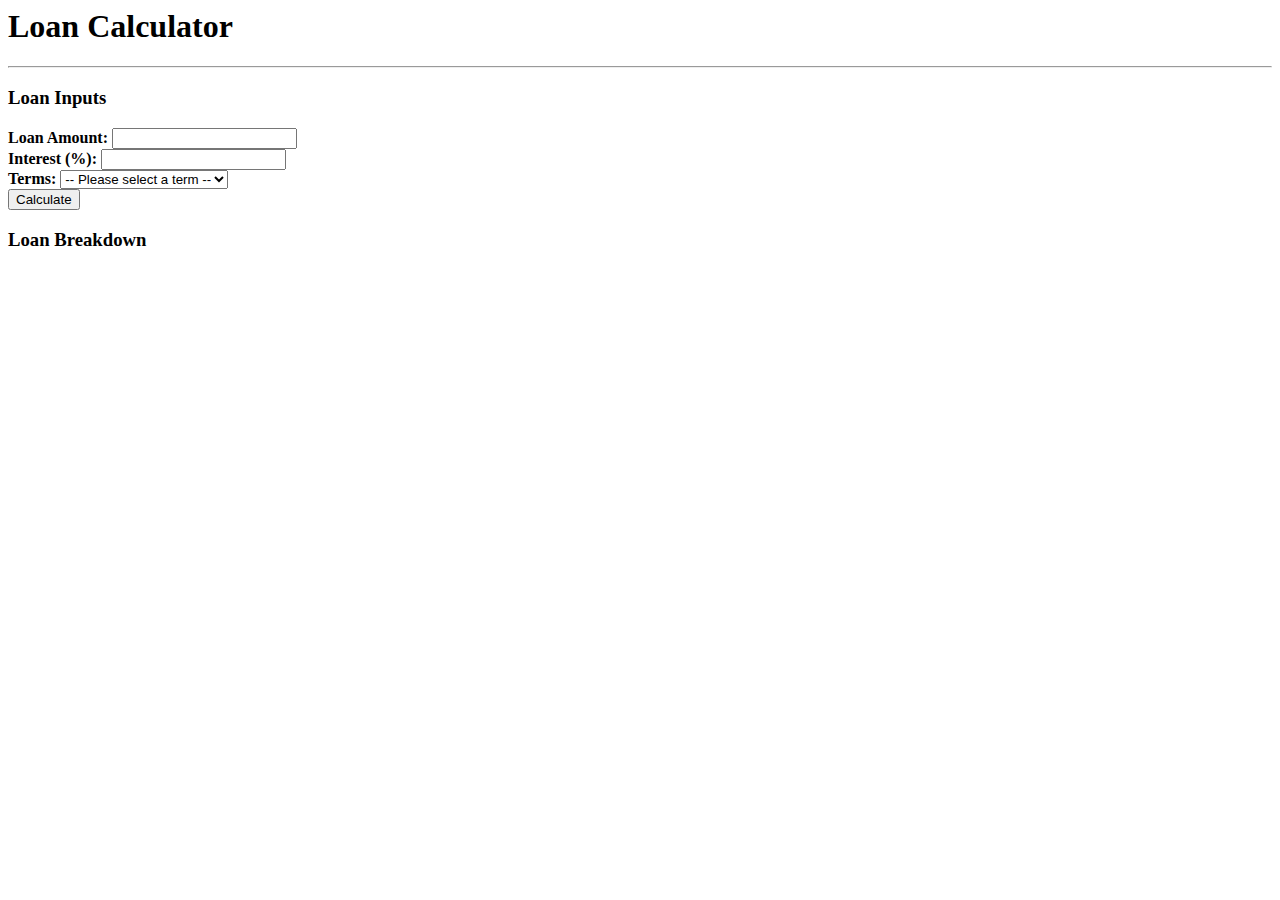
==== index.html @ df09c3eb "push to git" ====
<html>
	<head>
		<meta http-equiv="Content-Type" content="text/html; charset=iso-8859-1">
		<title>Loan Calculator</title>		
		<script language="JavaScript" type="text/javascript" 
			src="amort.js"></script>		
	</head>
	<body>
		<h1>Loan Calculator</h1>
		<hr>		
		<form>
        
            <h3>Loan Inputs</h3>
            <label for="principal"><b>Loan Amount:</b></label>
            <input type="text" id="principal" />
            <br />
            <label for="interest"><b>Interest (%):</b></label>
            <input type="text" id="interest" />
            <br />
            <label for="terms"><b>Terms:</b></label>
            <select id="terms">
                <option value="">-- Please select a term --</option>
                <option value="12">12 Months</option>
                <option value="24">24 Months</option>
                <option value="36">36 Months</option>
                <option value="48">48 Months</option>
                <option value="60">60 Months</option>
                <option value="60">72 Months</option>
            </select>
            <br/>
            <input type="button" value="Calculate" onclick="getValues()" />								
		</form>
		<form>
			
			<h3>Loan Breakdown</h3>
            <div id="Result"></div>
			
		</form>		
	</body>
</html>

<script type="text/javascript" src="js/main.js"></script>
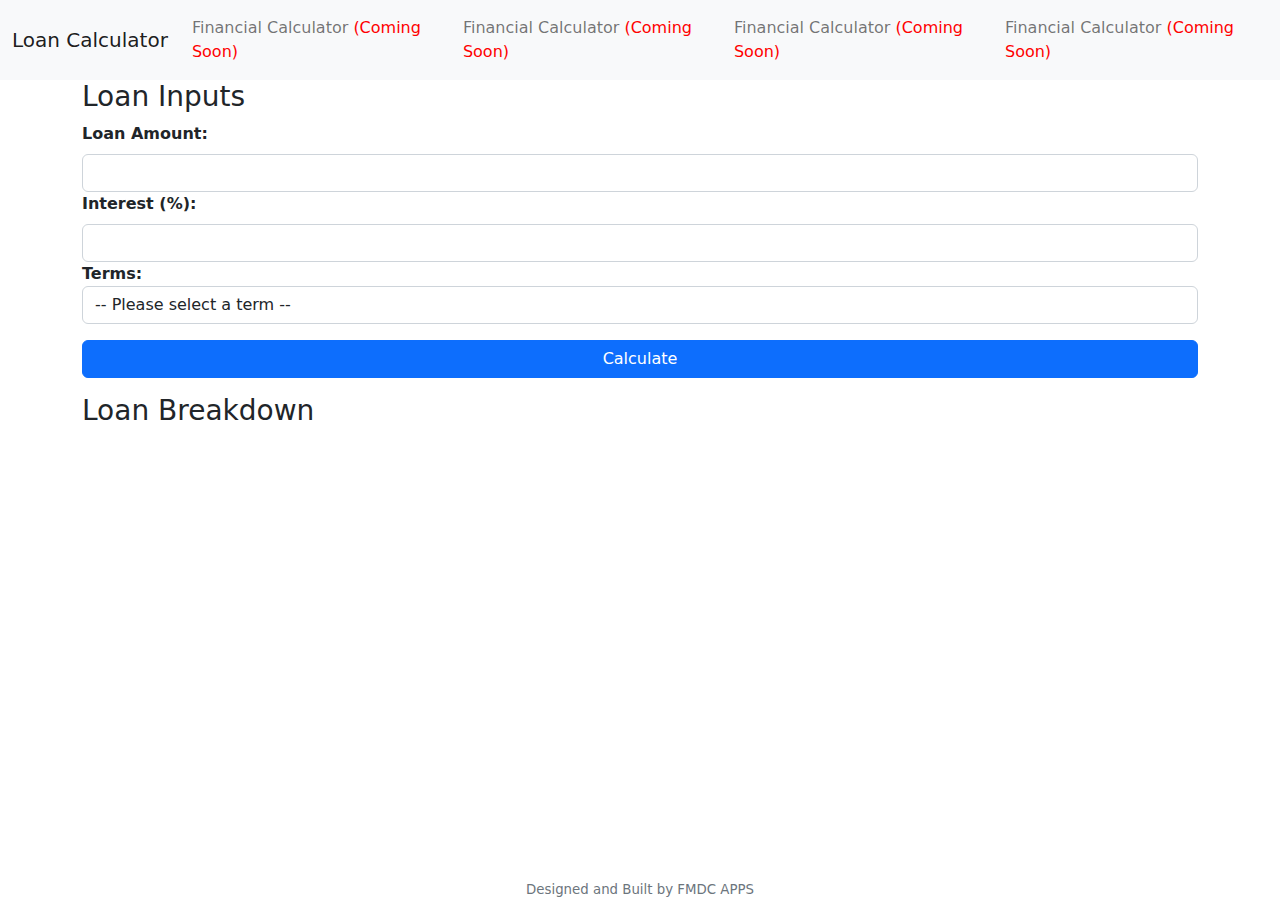
==== commit c251ee81: "added bootstrap and js" ====
--- a/index.html
+++ b/index.html
@@ -1,42 +1,65 @@
 <html>
 	<head>
+            <meta name="viewport" content="width=device-width, initial-scale=1.0">
 		<meta http-equiv="Content-Type" content="text/html; charset=iso-8859-1">
 		<title>Loan Calculator</title>		
-		<script language="JavaScript" type="text/javascript" 
-			src="amort.js"></script>		
+            <link rel="stylesheet" href="assets/css/bootstrap.min.css">
+            <script type="text/javascript" src="assets/js/font-awesome.min.js"></script>
+            <script type="text/javascript" src="assets/js/bootstrap.bundle.min.js"></script>
 	</head>
 	<body>
-		<h1>Loan Calculator</h1>
-		<hr>		
-		<form>
-        
-            <h3>Loan Inputs</h3>
-            <label for="principal"><b>Loan Amount:</b></label>
-            <input type="text" id="principal" />
-            <br />
-            <label for="interest"><b>Interest (%):</b></label>
-            <input type="text" id="interest" />
-            <br />
-            <label for="terms"><b>Terms:</b></label>
-            <select id="terms">
-                <option value="">-- Please select a term --</option>
-                <option value="12">12 Months</option>
-                <option value="24">24 Months</option>
-                <option value="36">36 Months</option>
-                <option value="48">48 Months</option>
-                <option value="60">60 Months</option>
-                <option value="60">72 Months</option>
-            </select>
-            <br/>
-            <input type="button" value="Calculate" onclick="getValues()" />								
-		</form>
-		<form>
-			
-			<h3>Loan Breakdown</h3>
-            <div id="Result"></div>
-			
-		</form>		
+            <!-- Top Navigation Menu -->
+            <nav class="navbar navbar-expand-lg bg-light">
+                  <div class="container-fluid">
+                        <a class="navbar-brand" href="#"><span class="logo">Loan Calculator</span></a>
+                        <button class="navbar-toggler" type="button" data-bs-toggle="collapse" data-bs-target="#navbarNav" aria-controls="navbarNav" aria-expanded="false" aria-label="Toggle navigation">
+                              <span class="navbar-toggler-icon"></span>
+                        </button>
+                        <div class="collapse navbar-collapse" id="navbarNav">
+                              <ul class="navbar-nav">
+                                    <li class="nav-item">
+                                          <a class="nav-link" href="javascript:void(0);">Financial Calculator <span style="color: red;">(Coming Soon)</span></a>
+                                    </li>
+                                    <li class="nav-item">
+                                          <a class="nav-link" href="javascript:void(0);">Financial Calculator <span style="color: red;">(Coming Soon)</span></a>
+                                    </li>
+                                    <li class="nav-item">
+                                          <a class="nav-link" href="javascript:void(0);">Financial Calculator <span style="color: red;">(Coming Soon)</span></a>
+                                    </li>
+                                    <li class="nav-item">
+                                          <a class="nav-link" href="javascript:void(0);">Financial Calculator <span style="color: red;">(Coming Soon)</span></a>
+                                    </li>
+                              </ul>
+                        </div>
+                  </div>
+            </nav>
+            <div class="container" style="min-height: 800px;">
+
+		
+                  <div class="mb-3">
+                        <form>
+                              <h3>Loan Inputs</h3>
+                              <label for="principal" class="form-label"><b>Loan Amount:</b></label>
+                              <input type="number"  class="form-control" id="principal" />
+                              <label for="interest" class="form-label"><b>Interest (%):</b></label>
+                              <input type="number"  class="form-control" id="interest" />
+                              <label for="terms"  class="form-label"></label><b>Terms:</b></label>
+                              <select id="terms"  class="form-control"> </select>
+                              <div class="d-grid gap-2">
+                                    <input type="button" class="btn btn-primary mt-3" value="Calculate"  class="form-control" onclick="getValues()" />	
+                              </div>
+                              
+                        </form>
+                                                                  
+                        <h3>Loan Breakdown</h3>
+                        <div id="Result"></div>
+                  </div>
+                  
+            </div>	
+            <footer style="text-align: center;font-size: smaller;" class="text-muted">
+                  Designed and Built by FMDC APPS
+            </footer>
 	</body>
 </html>
 
-<script type="text/javascript" src="js/main.js"></script>+<script type="text/javascript" src="assets/js/main.js"></script>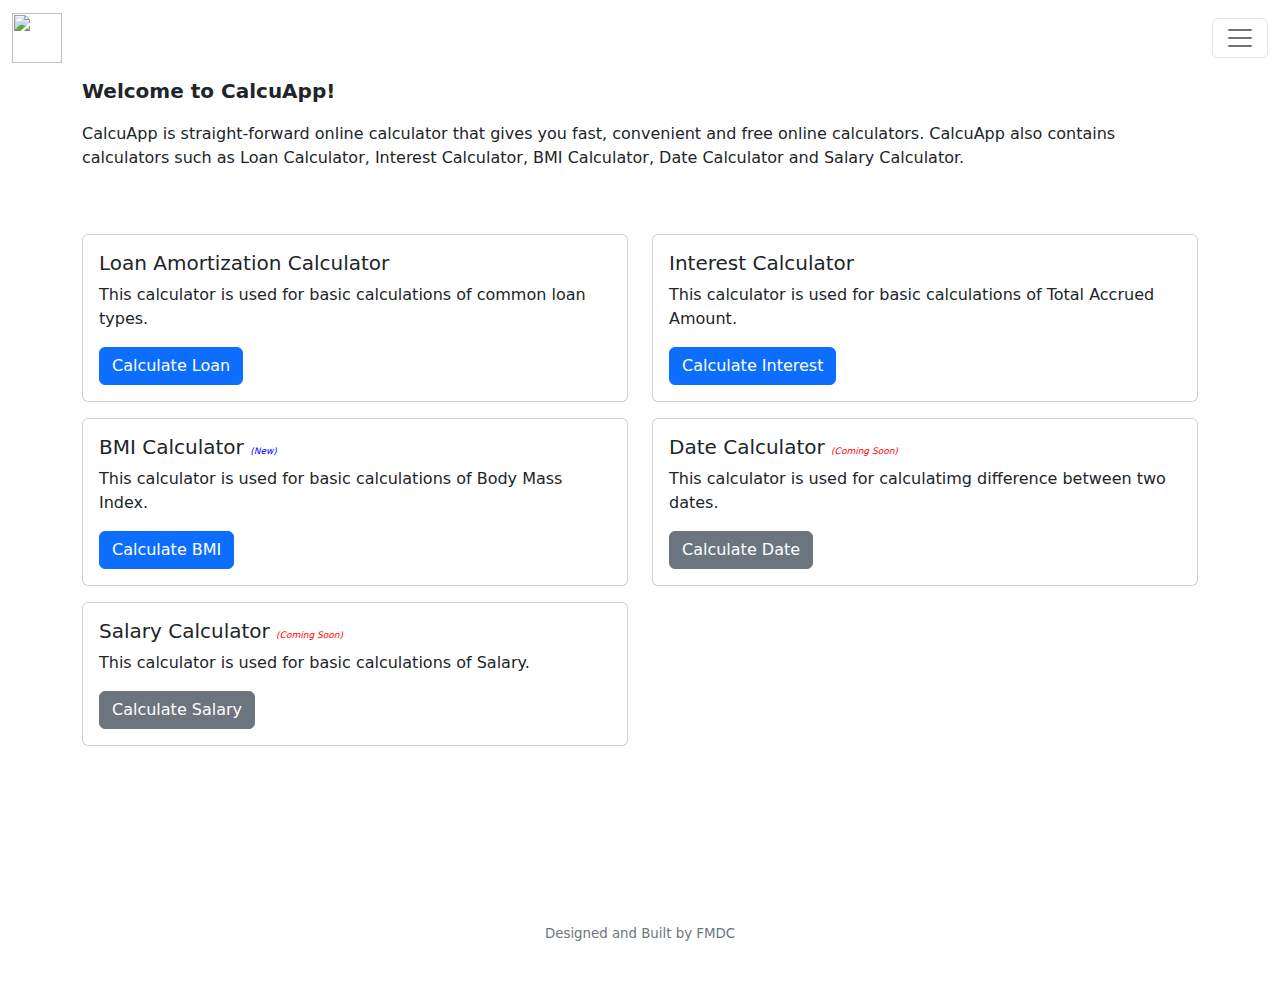
==== commit ee563ee0: "fix wordings" ====
--- a/index.html
+++ b/index.html
@@ -1,65 +1,129 @@
 <html>
-	<head>
-            <meta name="viewport" content="width=device-width, initial-scale=1.0">
-		<meta http-equiv="Content-Type" content="text/html; charset=iso-8859-1">
-		<title>Loan Calculator</title>		
-            <link rel="stylesheet" href="assets/css/bootstrap.min.css">
-            <script type="text/javascript" src="assets/js/font-awesome.min.js"></script>
-            <script type="text/javascript" src="assets/js/bootstrap.bundle.min.js"></script>
-	</head>
-	<body>
-            <!-- Top Navigation Menu -->
-            <nav class="navbar navbar-expand-lg bg-light">
-                  <div class="container-fluid">
-                        <a class="navbar-brand" href="#"><span class="logo">Loan Calculator</span></a>
-                        <button class="navbar-toggler" type="button" data-bs-toggle="collapse" data-bs-target="#navbarNav" aria-controls="navbarNav" aria-expanded="false" aria-label="Toggle navigation">
-                              <span class="navbar-toggler-icon"></span>
-                        </button>
-                        <div class="collapse navbar-collapse" id="navbarNav">
-                              <ul class="navbar-nav">
-                                    <li class="nav-item">
-                                          <a class="nav-link" href="javascript:void(0);">Financial Calculator <span style="color: red;">(Coming Soon)</span></a>
-                                    </li>
-                                    <li class="nav-item">
-                                          <a class="nav-link" href="javascript:void(0);">Financial Calculator <span style="color: red;">(Coming Soon)</span></a>
-                                    </li>
-                                    <li class="nav-item">
-                                          <a class="nav-link" href="javascript:void(0);">Financial Calculator <span style="color: red;">(Coming Soon)</span></a>
-                                    </li>
-                                    <li class="nav-item">
-                                          <a class="nav-link" href="javascript:void(0);">Financial Calculator <span style="color: red;">(Coming Soon)</span></a>
-                                    </li>
-                              </ul>
-                        </div>
-                  </div>
-            </nav>
-            <div class="container" style="min-height: 800px;">
 
-		
-                  <div class="mb-3">
-                        <form>
-                              <h3>Loan Inputs</h3>
-                              <label for="principal" class="form-label"><b>Loan Amount:</b></label>
-                              <input type="number"  class="form-control" id="principal" />
-                              <label for="interest" class="form-label"><b>Interest (%):</b></label>
-                              <input type="number"  class="form-control" id="interest" />
-                              <label for="terms"  class="form-label"></label><b>Terms:</b></label>
-                              <select id="terms"  class="form-control"> </select>
-                              <div class="d-grid gap-2">
-                                    <input type="button" class="btn btn-primary mt-3" value="Calculate"  class="form-control" onclick="getValues()" />	
-                              </div>
-                              
-                        </form>
-                                                                  
-                        <h3>Loan Breakdown</h3>
-                        <div id="Result"></div>
-                  </div>
-                  
-            </div>	
-            <footer style="text-align: center;font-size: smaller;" class="text-muted">
-                  Designed and Built by FMDC APPS
-            </footer>
-	</body>
-</html>
+<head>
+  <meta name="viewport" content="width=device-width, initial-scale=1.0">
+  <meta http-equiv="Content-Type" content="text/html; charset=iso-8859-1">
+  <title>CalcuApp</title>
+  <link rel="icon" href="./assets/img/calcuapp-website-favicon-color.png" type="image/icon type">
+  <link rel="stylesheet" href="assets/css/bootstrap.min.css">
+  <script type="text/javascript" src="assets/js/font-awesome.min.js"></script>
+  <script type="text/javascript" src="assets/js/bootstrap.bundle.min.js"></script>
+  <script type="text/javascript" src="assets/js/moment.js"></script>
+</head>
 
-<script type="text/javascript" src="assets/js/main.js"></script>+<body>
+  <nav class="navbar" style="background-color: #FFFFFF;">
+    <div class="container-fluid">
+      <a class="navbar-brand topnav" href="index.html" style="color: rgb(48, 205, 163);">
+        <img src="assets/img/calcuapp-website-favicon-color.png" style="width:50px;"/>
+      </a>
+      <button class="navbar-toggler" type="button" data-bs-toggle="offcanvas" data-bs-target="#offcanvasNavbar"
+        aria-controls="offcanvasNavbar">
+        <span class="navbar-toggler-icon"></span>
+      </button>
+      <div class="offcanvas offcanvas-end" tabindex="-1" id="offcanvasNavbar" aria-labelledby="offcanvasNavbarLabel">
+        <div class="offcanvas-header">
+          <h3 class="offcanvas-title" id="offcanvasNavbarLabel">CalcuApp</h3>
+          <button type="button" class="btn-close" data-bs-dismiss="offcanvas" aria-label="Close"></button>
+        </div>
+        <div class="offcanvas-body">
+          <ul class="navbar-nav justify-content-end flex-grow-1 pe-3">
+            <li class="nav-item">
+              <a class="nav-link active" aria-current="page" href="#">Home</a>
+            </li>
+            <li class="nav-item">
+              <a class="nav-link" href="loancalculator.html">Loan Amortization Calculator</a>
+            </li>
+
+            <li class="nav-item">
+              <a class="nav-link" href="interestcalculator.html">Interest Calculator</a>
+            </li>
+            <li class="nav-item">
+              <a class="nav-link" href="bmicalculator.html">BMI Calculator</a>
+            </li>
+            <li class="nav-item">
+              <a class="nav-link disabled" href="#">Date Calculator</a>
+            </li>
+            <li class="nav-item">
+              <a class="nav-link disabled" href="#">Salary Calculator</a>
+            </li>
+            <li class="nav-item">
+              <a class="nav-link" href="#">About</a>
+            </li>
+          </ul>
+          <footer style="text-align: center;font-size: smaller;bottom: 0;" class="text-muted">
+            Designed and Built by FMDC
+          </footer>
+        </div>
+      </div>
+    </div>
+  </nav>
+  <div class="container" style="min-height: 800px;">
+
+    <figure>
+      <blockquote class="blockquote">
+        <b><p>Welcome to CalcuApp!</p></b>
+      </blockquote>
+      <p>CalcuApp is straight-forward online calculator that gives you fast, convenient and free online calculators. 
+        CalcuApp also contains calculators such as Loan Calculator, Interest Calculator, BMI Calculator, Date Calculator and Salary Calculator. </p>
+      
+    </figure>
+
+    <div class="row mt-5">
+      <div class="col-md-6 mt-3" style="max-height: 500px;">
+        <div class="card">
+          <div class="card-body">
+            <h5 class="card-title">Loan Amortization Calculator</h5>
+            <p class="card-text">This calculator is used for basic calculations of common loan types.</p>
+            <a href="loancalculator.html" class="btn btn-primary">Calculate Loan</a>
+          </div>
+        </div>
+      </div>
+      <div class="col-md-6 mt-3">
+        <div class="card">
+          <div class="card-body">
+            <h5 class="card-title">Interest Calculator</h5>
+            <p class="card-text">This calculator is used for basic calculations of Total Accrued Amount.</p>
+            <a href="interestcalculator.html" class="btn btn-primary">Calculate Interest</a>
+          </div>
+        </div>
+      </div>
+      <div class="col-md-6 mt-3">
+        <div class="card">
+          <div class="card-body">
+            <h5 class="card-title">BMI Calculator <span style="color: blue;font-size: xx-small;"><i>(New)</i></span>
+            </h5>
+            <p class="card-text">This calculator is used for basic calculations of Body Mass Index.</p>
+            <a href="bmicalculator.html" class="btn btn-primary">Calculate BMI</a>
+          </div>
+        </div>
+      </div>
+      <div class="col-md-6 mt-3">
+        <div class="card">
+          <div class="card-body">
+            <h5 class="card-title">Date Calculator <span style="color: red;font-size: xx-small;"><i>(Coming
+                  Soon)</i></span></h5>
+            <p class="card-text">This calculator is used for calculatimg difference between two dates.</p>
+            <a href="#" class="btn btn-secondary">Calculate Date</a>
+          </div>
+        </div>
+      </div>
+      <div class="col-md-6 mt-3">
+        <div class="card">
+          <div class="card-body">
+            <h5 class="card-title">Salary Calculator <span style="color: red;font-size: xx-small;"><i>(Coming
+                  Soon)</i></span></h5>
+            <p class="card-text">This calculator is used for basic calculations of Salary.</p>
+            <a href="#" class="btn btn-secondary">Calculate Salary</a>
+          </div>
+        </div>
+      </div>
+    </div>
+  </div>
+
+  <footer style="text-align:center;font-size: smaller;" class="text-muted m-5">
+    Designed and Built by FMDC
+  </footer>
+</body>
+
+</html>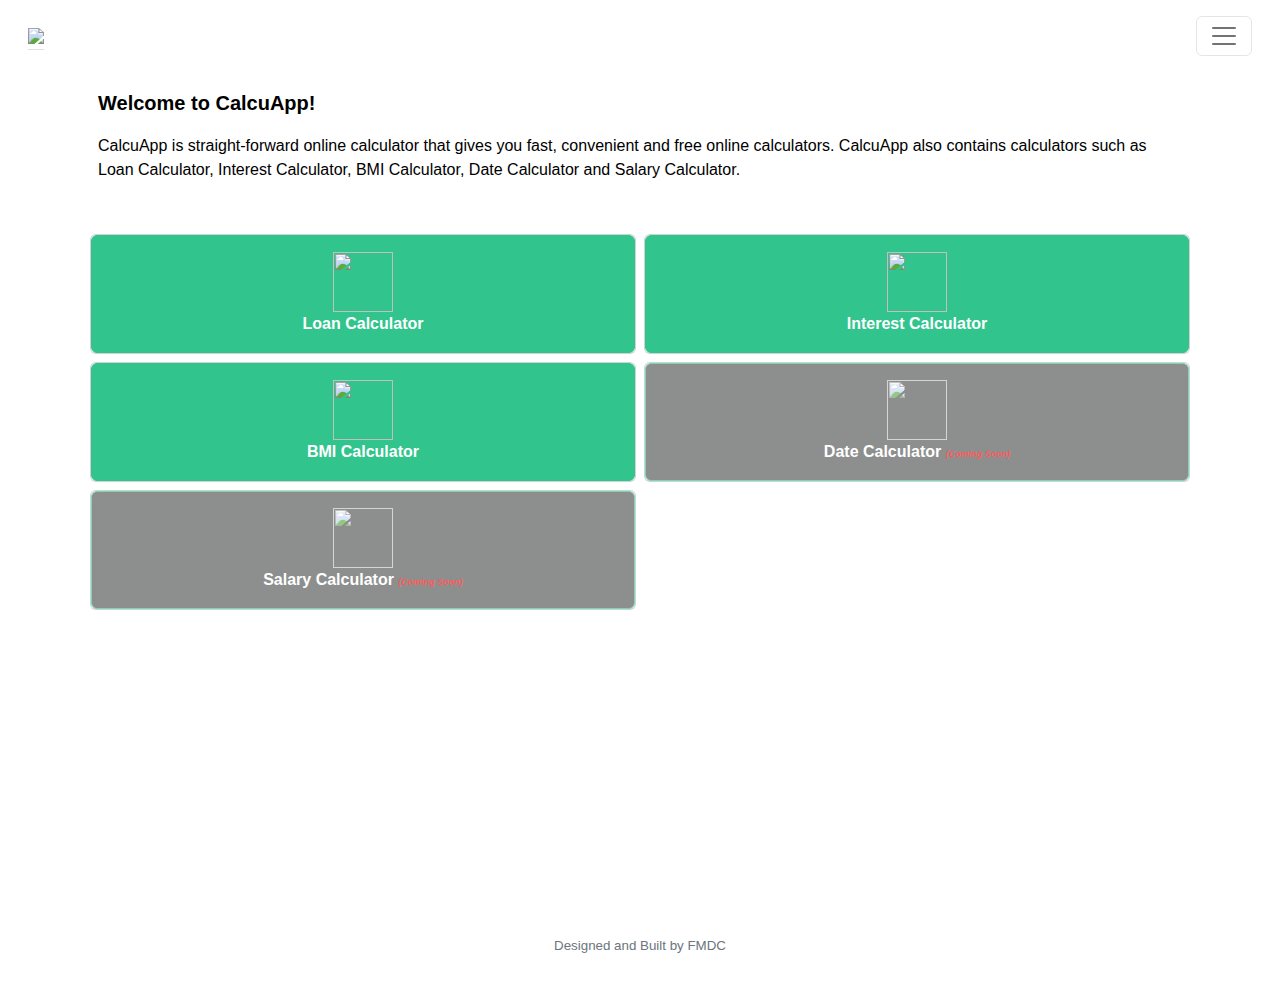
==== commit 0f19a909: "fix brand" ====
--- a/index.html
+++ b/index.html
@@ -4,18 +4,19 @@
   <meta name="viewport" content="width=device-width, initial-scale=1.0">
   <meta http-equiv="Content-Type" content="text/html; charset=iso-8859-1">
   <title>CalcuApp</title>
-  <link rel="icon" href="./assets/img/calcuapp-website-favicon-color.png" type="image/icon type">
+  <link rel="icon" href="./assets/img/calcuapp-website-favicon-color.png" type="image/icon">
   <link rel="stylesheet" href="assets/css/bootstrap.min.css">
+  <link rel="stylesheet" href="assets/css/app.css">
   <script type="text/javascript" src="assets/js/font-awesome.min.js"></script>
   <script type="text/javascript" src="assets/js/bootstrap.bundle.min.js"></script>
   <script type="text/javascript" src="assets/js/moment.js"></script>
 </head>
 
 <body>
-  <nav class="navbar" style="background-color: #FFFFFF;">
+  <nav class="navbar p-3" style="background-color: #FFFFFF;">
     <div class="container-fluid">
       <a class="navbar-brand topnav" href="index.html" style="color: rgb(48, 205, 163);">
-        <img src="assets/img/calcuapp-website-favicon-color.png" style="width:50px;"/>
+        <img src="assets/img/calcuapp-logo.png" class="app_logo" />
       </a>
       <button class="navbar-toggler" type="button" data-bs-toggle="offcanvas" data-bs-target="#offcanvasNavbar"
         aria-controls="offcanvasNavbar">
@@ -23,23 +24,25 @@
       </button>
       <div class="offcanvas offcanvas-end" tabindex="-1" id="offcanvasNavbar" aria-labelledby="offcanvasNavbarLabel">
         <div class="offcanvas-header">
-          <h3 class="offcanvas-title" id="offcanvasNavbarLabel">CalcuApp</h3>
+          <h3 class="offcanvas-title" id="offcanvasNavbarLabel" >
+            <img src="assets/img/calcuapp-logo.png" class="app_logo"/>
+          </h3>
           <button type="button" class="btn-close" data-bs-dismiss="offcanvas" aria-label="Close"></button>
         </div>
-        <div class="offcanvas-body">
+        <div class="offcanvas-body" >
           <ul class="navbar-nav justify-content-end flex-grow-1 pe-3">
             <li class="nav-item">
               <a class="nav-link active" aria-current="page" href="#">Home</a>
             </li>
             <li class="nav-item">
-              <a class="nav-link" href="loancalculator.html">Loan Amortization Calculator</a>
+              <a class="nav-link" href="loancalculator.html" >Loan Amortization Calculator</a>
             </li>
 
             <li class="nav-item">
-              <a class="nav-link" href="interestcalculator.html">Interest Calculator</a>
+              <a class="nav-link" href="interestcalculator.html" >Interest Calculator</a>
             </li>
             <li class="nav-item">
-              <a class="nav-link" href="bmicalculator.html">BMI Calculator</a>
+              <a class="nav-link" href="bmicalculator.html" >BMI Calculator</a>
             </li>
             <li class="nav-item">
               <a class="nav-link disabled" href="#">Date Calculator</a>
@@ -48,11 +51,11 @@
               <a class="nav-link disabled" href="#">Salary Calculator</a>
             </li>
             <li class="nav-item">
-              <a class="nav-link" href="#">About</a>
+              <a class="nav-link" href="#" >About</a>
             </li>
           </ul>
-          <footer style="text-align: center;font-size: smaller;bottom: 0;" class="text-muted">
-            Designed and Built by FMDC
+          <footer style="text-align: center;font-size: smaller;bottom: 0;"  class="text-muted m-5">
+            <b>Designed and Built by FMDC</b>
           </footer>
         </div>
       </div>
@@ -60,62 +63,69 @@
   </nav>
   <div class="container" style="min-height: 800px;">
 
-    <figure>
+    <figure class="m-3">
       <blockquote class="blockquote">
-        <b><p>Welcome to CalcuApp!</p></b>
+        <b>
+          <p>Welcome to CalcuApp!</p>
+        </b>
       </blockquote>
-      <p>CalcuApp is straight-forward online calculator that gives you fast, convenient and free online calculators. 
-        CalcuApp also contains calculators such as Loan Calculator, Interest Calculator, BMI Calculator, Date Calculator and Salary Calculator. </p>
-      
+      <p>CalcuApp is straight-forward online calculator that gives you fast, convenient and free online calculators.
+        CalcuApp also contains calculators such as Loan Calculator, Interest Calculator, BMI Calculator, Date Calculator
+        and Salary Calculator. </p>
+
     </figure>
 
-    <div class="row mt-5">
-      <div class="col-md-6 mt-3" style="max-height: 500px;">
+    <div class="row m-1  mt-5">
+      <div class="col-md-6 p-1">
         <div class="card">
-          <div class="card-body">
-            <h5 class="card-title">Loan Amortization Calculator</h5>
-            <p class="card-text">This calculator is used for basic calculations of common loan types.</p>
-            <a href="loancalculator.html" class="btn btn-primary">Calculate Loan</a>
-          </div>
+          <a href="loancalculator.html" class="btn btn-success col-md p-3"
+            style="background-color: #31C48D;border: 1px solid #31C48D;">
+            <img src="assets/img/loan.png" style="width: 60px;" />
+            <br>
+            <b style="color: #FFFFFF;">Loan Calculator</b>
+          </a>
         </div>
       </div>
-      <div class="col-md-6 mt-3">
+      <div class="col-md-6 p-1">
         <div class="card">
-          <div class="card-body">
-            <h5 class="card-title">Interest Calculator</h5>
-            <p class="card-text">This calculator is used for basic calculations of Total Accrued Amount.</p>
-            <a href="interestcalculator.html" class="btn btn-primary">Calculate Interest</a>
-          </div>
+          <a href="interestcalculator.html" class="btn btn-success col-md p-3"
+            style="background-color: #31C48D;border: 1px solid #31C48D;">
+            <img src="assets/img/interest.png" style="width: 60px;" />
+            <br>
+            <b style="color: #FFFFFF;">Interest Calculator</b>
+          </a>
         </div>
       </div>
-      <div class="col-md-6 mt-3">
+      <div class="col-md-6 p-1">
         <div class="card">
-          <div class="card-body">
-            <h5 class="card-title">BMI Calculator <span style="color: blue;font-size: xx-small;"><i>(New)</i></span>
-            </h5>
-            <p class="card-text">This calculator is used for basic calculations of Body Mass Index.</p>
-            <a href="bmicalculator.html" class="btn btn-primary">Calculate BMI</a>
-          </div>
+          <a href="bmicalculator.html" class="btn btn-success col-md p-3"
+            style="background-color: #31C48D;border: 1px solid #31C48D;">
+            <img src="assets/img/bmi.png" style="width: 60px;" />
+            <br>
+            <b style="color: #FFFFFF;">BMI Calculator</b>
+          </a>
         </div>
       </div>
-      <div class="col-md-6 mt-3">
+      <div class="col-md-6 p-1">
         <div class="card">
-          <div class="card-body">
-            <h5 class="card-title">Date Calculator <span style="color: red;font-size: xx-small;"><i>(Coming
-                  Soon)</i></span></h5>
-            <p class="card-text">This calculator is used for calculatimg difference between two dates.</p>
-            <a href="#" class="btn btn-secondary">Calculate Date</a>
-          </div>
+          <a href="#" class="btn btn-success col-md p-3 disabled"
+            style="background-color: #515453;border: 1px solid #31C48D;">
+            <img src="assets/img/date.png" style="width: 60px;" />
+            <br>
+            <b style="color: #FFFFFF;">Date Calculator <span style="color: red;font-size: xx-small;"><i>(Coming
+                  Soon)</i></span></b>
+          </a>
         </div>
       </div>
-      <div class="col-md-6 mt-3">
+      <div class="col-md-6 p-1">
         <div class="card">
-          <div class="card-body">
-            <h5 class="card-title">Salary Calculator <span style="color: red;font-size: xx-small;"><i>(Coming
-                  Soon)</i></span></h5>
-            <p class="card-text">This calculator is used for basic calculations of Salary.</p>
-            <a href="#" class="btn btn-secondary">Calculate Salary</a>
-          </div>
+          <a href="#" class="btn btn-success col-md p-3 disabled"
+            style="background-color: #515453;border: 1px solid #31C48D;">
+            <img src="assets/img/salary.png" style="width: 60px;" />
+            <br>
+            <b style="color: #FFFFFF;">Salary Calculator <span style="color: red;font-size: xx-small;"><i>(Coming
+                  Soon)</i></span></b>
+          </a>
         </div>
       </div>
     </div>
--- a/assets/css/app.css
+++ b/assets/css/app.css
@@ -0,0 +1,92 @@
+body
+{
+    background-color: #fff;
+    color: #000;
+    margin:0px;
+    padding: 0px;
+    font-family: sans-serif;
+}
+
+html {
+  scroll-behavior: smooth;
+}
+
+.logo
+{
+    font-size: 25px !important;
+    color: #05a081;
+}
+
+input[type=number] {
+  width: 100%;
+  padding: 12px 20px;
+  margin: 8px 0;
+  box-sizing: border-box;
+  border: none;
+  border-bottom: 2px solid rgba(86, 63, 63, 0.203);
+}
+  
+
+a:active, a:link, a:visited, a:hover { text-decoration: none; }
+
+select {
+  padding: 5px 35px 5px 5px;
+  font-size: 16px;
+  border: 1px solid rgb(80, 77, 77);
+  -webkit-appearance: none;
+  -moz-appearance: none;
+  appearance: none;
+}
+
+select::-ms-expand { 
+    display: none;
+}
+  
+@media screen and (min-width:0\0) {
+    select {
+        background:none\9;
+        padding: 5px\9;
+    } 
+}
+
+.topnav {
+  overflow: hidden;
+  position: relative;
+  border-bottom: 1px solid rgba(55, 55, 55, 0.153);
+  /* background-color: rgb(129, 232, 168); */
+}
+  
+  .topnav #myLinks {
+    display: none;
+  }
+  
+  .topnav a {
+    padding: 15px 16px;
+    text-align: left;
+    display: block;
+  }
+  
+  .topnav a.icon {
+    display: block;
+    position: absolute;
+    right: 0;
+    top: 5;
+  }
+  
+  .menu:hover {
+    transform: scale(1.5);
+    color: black;
+  }
+  
+  .topnav a:hover {
+    color: black;
+  }
+
+  #myLinks
+  {
+    background-color: #14523a71;
+  }
+  
+  #myLinks a {
+    color: rgb(255, 255, 255) !important;
+  }
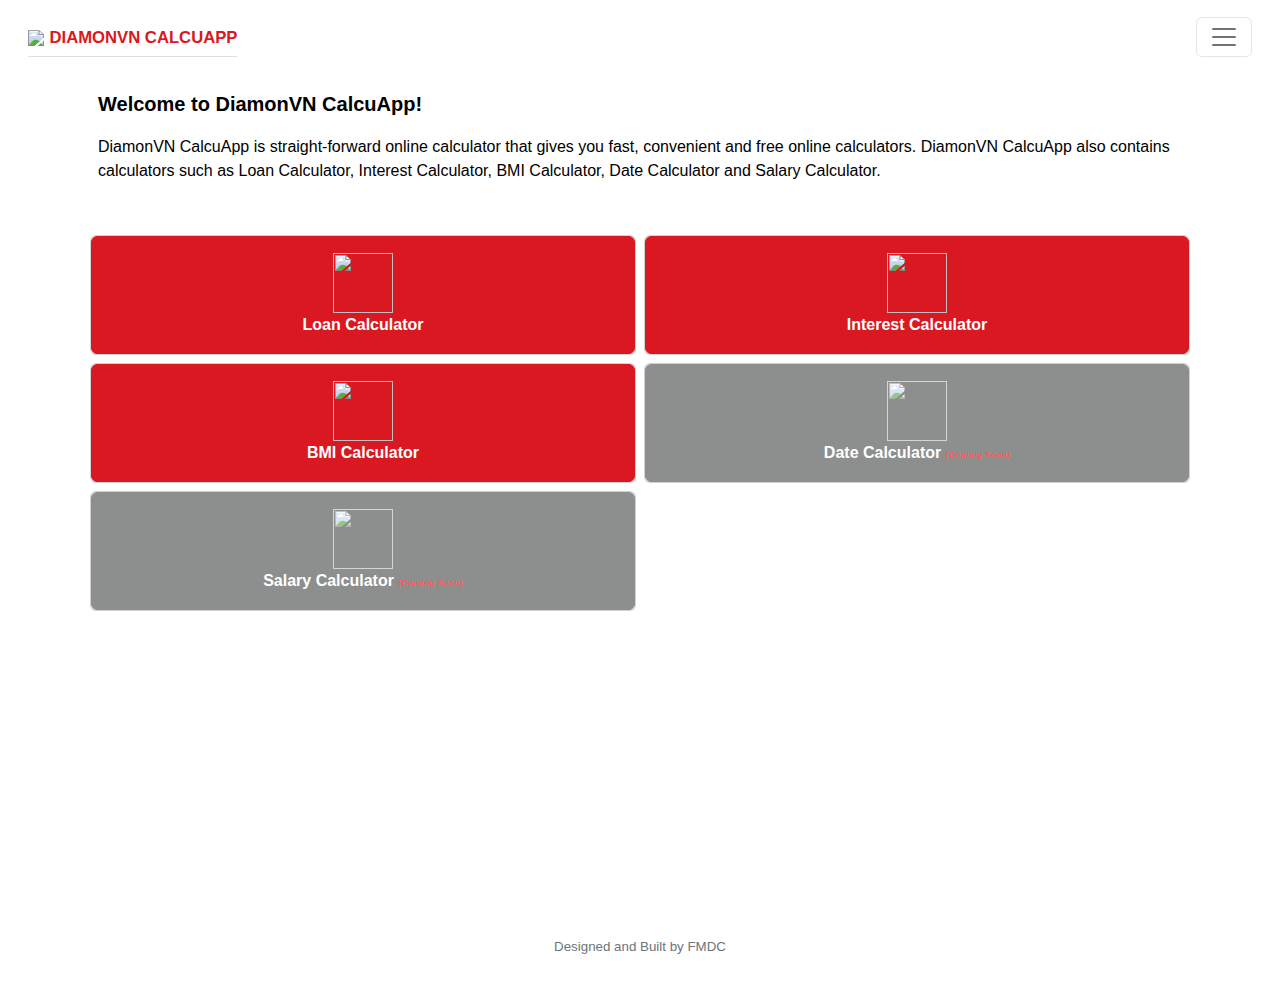
==== commit dc2ea89d: "changed logo and color" ====
--- a/index.html
+++ b/index.html
@@ -3,8 +3,8 @@
 <head>
   <meta name="viewport" content="width=device-width, initial-scale=1.0">
   <meta http-equiv="Content-Type" content="text/html; charset=iso-8859-1">
-  <title>CalcuApp</title>
-  <link rel="icon" href="./assets/img/calcuapp-website-favicon-color.png" type="image/icon">
+  <title>DiamonVN CalcuApp</title>
+  <link rel="icon" href="./assets/img/diamonvn-calcuapp-logo.png" type="image/icon">
   <link rel="stylesheet" href="assets/css/bootstrap.min.css">
   <link rel="stylesheet" href="assets/css/app.css">
   <script type="text/javascript" src="assets/js/font-awesome.min.js"></script>
@@ -15,8 +15,9 @@
 <body>
   <nav class="navbar p-3" style="background-color: #FFFFFF;">
     <div class="container-fluid">
-      <a class="navbar-brand topnav" href="index.html" style="color: rgb(48, 205, 163);">
-        <img src="assets/img/calcuapp-logo.png" class="app_logo" />
+      <a class="navbar-brand topnav" href="index.html" style="color: #da1821;">
+        <img src="assets/img/diamonvn-calcuapp-logo.png" class="app_logo" />
+        <b style="font-size: smaller;color:#da1821;">DIAMONVN CALCUAPP</b>
       </a>
       <button class="navbar-toggler" type="button" data-bs-toggle="offcanvas" data-bs-target="#offcanvasNavbar"
         aria-controls="offcanvasNavbar">
@@ -24,25 +25,25 @@
       </button>
       <div class="offcanvas offcanvas-end" tabindex="-1" id="offcanvasNavbar" aria-labelledby="offcanvasNavbarLabel">
         <div class="offcanvas-header">
-          <h3 class="offcanvas-title" id="offcanvasNavbarLabel" >
-            <img src="assets/img/calcuapp-logo.png" class="app_logo"/>
+          <h3 class="offcanvas-title" id="offcanvasNavbarLabel">
+            <img src="assets/img/diamonvn-calcuapp-logo.png" class="app_logo" /><b style="font-size: smaller;color:#da1821;">DIAMONVN CALCUAPP</b>
           </h3>
           <button type="button" class="btn-close" data-bs-dismiss="offcanvas" aria-label="Close"></button>
         </div>
-        <div class="offcanvas-body" >
+        <div class="offcanvas-body">
           <ul class="navbar-nav justify-content-end flex-grow-1 pe-3">
             <li class="nav-item">
               <a class="nav-link active" aria-current="page" href="#">Home</a>
             </li>
             <li class="nav-item">
-              <a class="nav-link" href="loancalculator.html" >Loan Amortization Calculator</a>
+              <a class="nav-link" href="loancalculator.html">Loan Amortization Calculator</a>
             </li>
 
             <li class="nav-item">
-              <a class="nav-link" href="interestcalculator.html" >Interest Calculator</a>
+              <a class="nav-link" href="interestcalculator.html">Interest Calculator</a>
             </li>
             <li class="nav-item">
-              <a class="nav-link" href="bmicalculator.html" >BMI Calculator</a>
+              <a class="nav-link" href="bmicalculator.html">BMI Calculator</a>
             </li>
             <li class="nav-item">
               <a class="nav-link disabled" href="#">Date Calculator</a>
@@ -51,10 +52,10 @@
               <a class="nav-link disabled" href="#">Salary Calculator</a>
             </li>
             <li class="nav-item">
-              <a class="nav-link" href="#" >About</a>
+              <a class="nav-link" href="policy.html">Policy</a>
             </li>
           </ul>
-          <footer style="text-align: center;font-size: smaller;bottom: 0;"  class="text-muted m-5">
+          <footer style="text-align: center;font-size: smaller;bottom: 0;" class="text-muted m-5">
             <b>Designed and Built by FMDC</b>
           </footer>
         </div>
@@ -66,11 +67,11 @@
     <figure class="m-3">
       <blockquote class="blockquote">
         <b>
-          <p>Welcome to CalcuApp!</p>
+          <p>Welcome to DiamonVN CalcuApp!</p>
         </b>
       </blockquote>
-      <p>CalcuApp is straight-forward online calculator that gives you fast, convenient and free online calculators.
-        CalcuApp also contains calculators such as Loan Calculator, Interest Calculator, BMI Calculator, Date Calculator
+      <p>DiamonVN CalcuApp is straight-forward online calculator that gives you fast, convenient and free online calculators.
+        DiamonVN CalcuApp also contains calculators such as Loan Calculator, Interest Calculator, BMI Calculator, Date Calculator
         and Salary Calculator. </p>
 
     </figure>
@@ -79,7 +80,7 @@
       <div class="col-md-6 p-1">
         <div class="card">
           <a href="loancalculator.html" class="btn btn-success col-md p-3"
-            style="background-color: #31C48D;border: 1px solid #31C48D;">
+            style="background-color: #da1821;border: 1px solid #da1821;">
             <img src="assets/img/loan.png" style="width: 60px;" />
             <br>
             <b style="color: #FFFFFF;">Loan Calculator</b>
@@ -89,7 +90,7 @@
       <div class="col-md-6 p-1">
         <div class="card">
           <a href="interestcalculator.html" class="btn btn-success col-md p-3"
-            style="background-color: #31C48D;border: 1px solid #31C48D;">
+            style="background-color: #da1821;border: 1px solid #da1821;">
             <img src="assets/img/interest.png" style="width: 60px;" />
             <br>
             <b style="color: #FFFFFF;">Interest Calculator</b>
@@ -99,7 +100,7 @@
       <div class="col-md-6 p-1">
         <div class="card">
           <a href="bmicalculator.html" class="btn btn-success col-md p-3"
-            style="background-color: #31C48D;border: 1px solid #31C48D;">
+            style="background-color: #da1821;border: 1px solid #da1821;">
             <img src="assets/img/bmi.png" style="width: 60px;" />
             <br>
             <b style="color: #FFFFFF;">BMI Calculator</b>
@@ -109,7 +110,7 @@
       <div class="col-md-6 p-1">
         <div class="card">
           <a href="#" class="btn btn-success col-md p-3 disabled"
-            style="background-color: #515453;border: 1px solid #31C48D;">
+            style="background-color: #515453;border: 1px solid #515453;">
             <img src="assets/img/date.png" style="width: 60px;" />
             <br>
             <b style="color: #FFFFFF;">Date Calculator <span style="color: red;font-size: xx-small;"><i>(Coming
@@ -120,7 +121,7 @@
       <div class="col-md-6 p-1">
         <div class="card">
           <a href="#" class="btn btn-success col-md p-3 disabled"
-            style="background-color: #515453;border: 1px solid #31C48D;">
+            style="background-color: #515453;border: 1px solid #515453;">
             <img src="assets/img/salary.png" style="width: 60px;" />
             <br>
             <b style="color: #FFFFFF;">Salary Calculator <span style="color: red;font-size: xx-small;"><i>(Coming
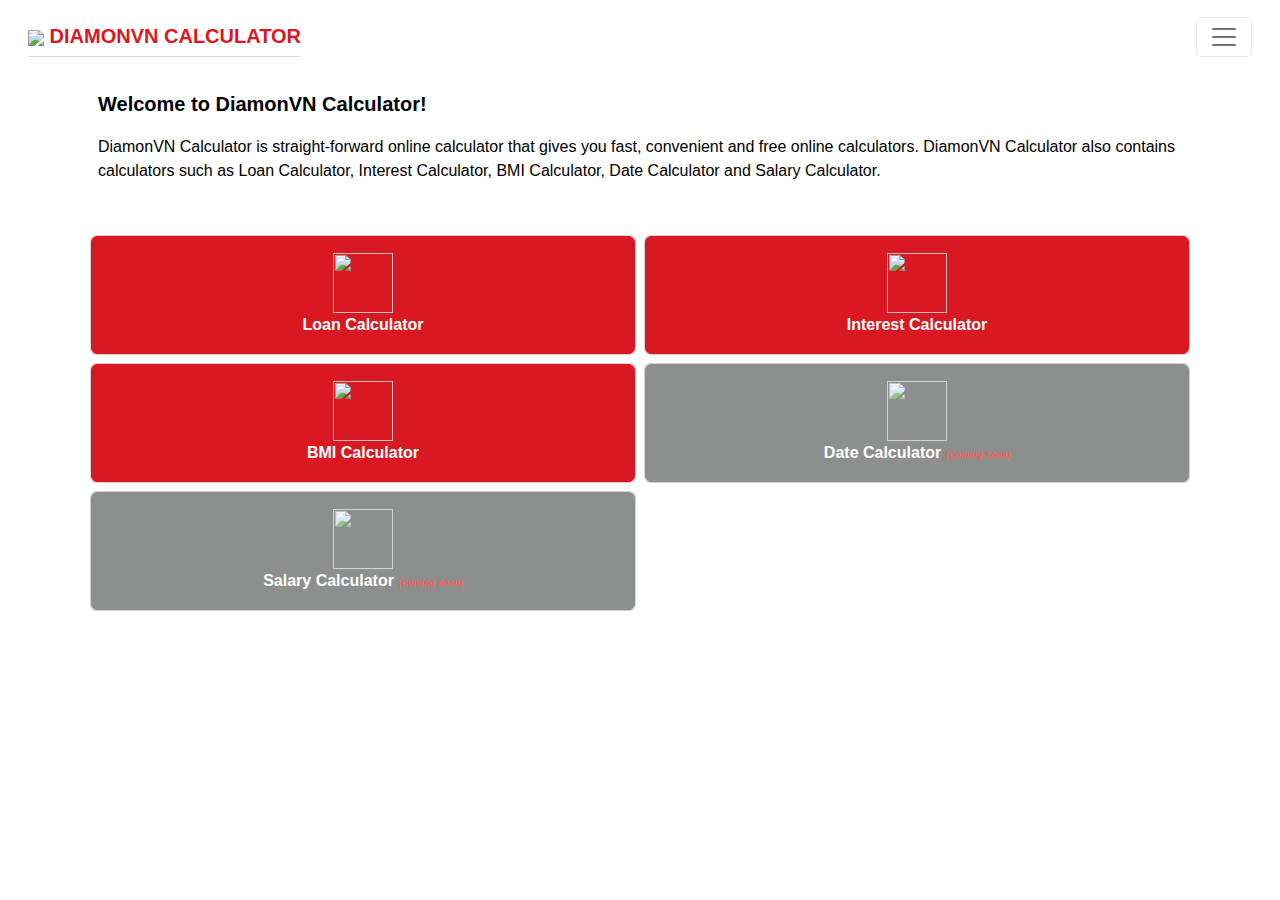
==== commit 74d7036a: "policy.html to privacy-policy.html" ====
--- a/index.html
+++ b/index.html
@@ -3,7 +3,7 @@
 <head>
   <meta name="viewport" content="width=device-width, initial-scale=1.0">
   <meta http-equiv="Content-Type" content="text/html; charset=iso-8859-1">
-  <title>DiamonVN CalcuApp</title>
+  <title>DiamonVN Calculator</title>
   <link rel="icon" href="./assets/img/diamonvn-calcuapp-logo.png" type="image/icon">
   <link rel="stylesheet" href="assets/css/bootstrap.min.css">
   <link rel="stylesheet" href="assets/css/app.css">
@@ -17,7 +17,7 @@
     <div class="container-fluid">
       <a class="navbar-brand topnav" href="index.html" style="color: #da1821;">
         <img src="assets/img/diamonvn-calcuapp-logo.png" class="app_logo" />
-        <b style="font-size: smaller;color:#da1821;">DIAMONVN CALCUAPP</b>
+        <b style="font-size: 20px;color:#da1821;">DIAMONVN CALCULATOR</b>
       </a>
       <button class="navbar-toggler" type="button" data-bs-toggle="offcanvas" data-bs-target="#offcanvasNavbar"
         aria-controls="offcanvasNavbar">
@@ -26,7 +26,7 @@
       <div class="offcanvas offcanvas-end" tabindex="-1" id="offcanvasNavbar" aria-labelledby="offcanvasNavbarLabel">
         <div class="offcanvas-header">
           <h3 class="offcanvas-title" id="offcanvasNavbarLabel">
-            <img src="assets/img/diamonvn-calcuapp-logo.png" class="app_logo" /><b style="font-size: smaller;color:#da1821;">DIAMONVN CALCUAPP</b>
+            <img src="assets/img/diamonvn-calcuapp-logo.png" class="app_logo" /><b style="font-size: 20px;color:#da1821;">DIAMONVN CALCULATOR</b>
           </h3>
           <button type="button" class="btn-close" data-bs-dismiss="offcanvas" aria-label="Close"></button>
         </div>
@@ -52,12 +52,9 @@
               <a class="nav-link disabled" href="#">Salary Calculator</a>
             </li>
             <li class="nav-item">
-              <a class="nav-link" href="policy.html">Policy</a>
+              <a class="nav-link" href=" privacy-policy.html">Policy</a>
             </li>
           </ul>
-          <footer style="text-align: center;font-size: smaller;bottom: 0;" class="text-muted m-5">
-            <b>Designed and Built by FMDC</b>
-          </footer>
         </div>
       </div>
     </div>
@@ -67,11 +64,11 @@
     <figure class="m-3">
       <blockquote class="blockquote">
         <b>
-          <p>Welcome to DiamonVN CalcuApp!</p>
+          <p>Welcome to DiamonVN Calculator!</p>
         </b>
       </blockquote>
-      <p>DiamonVN CalcuApp is straight-forward online calculator that gives you fast, convenient and free online calculators.
-        DiamonVN CalcuApp also contains calculators such as Loan Calculator, Interest Calculator, BMI Calculator, Date Calculator
+      <p>DiamonVN Calculator is straight-forward online calculator that gives you fast, convenient and free online calculators.
+        DiamonVN Calculator also contains calculators such as Loan Calculator, Interest Calculator, BMI Calculator, Date Calculator
         and Salary Calculator. </p>
 
     </figure>
@@ -131,10 +128,6 @@
       </div>
     </div>
   </div>
-
-  <footer style="text-align:center;font-size: smaller;" class="text-muted m-5">
-    Designed and Built by FMDC
-  </footer>
 </body>
 
 </html>